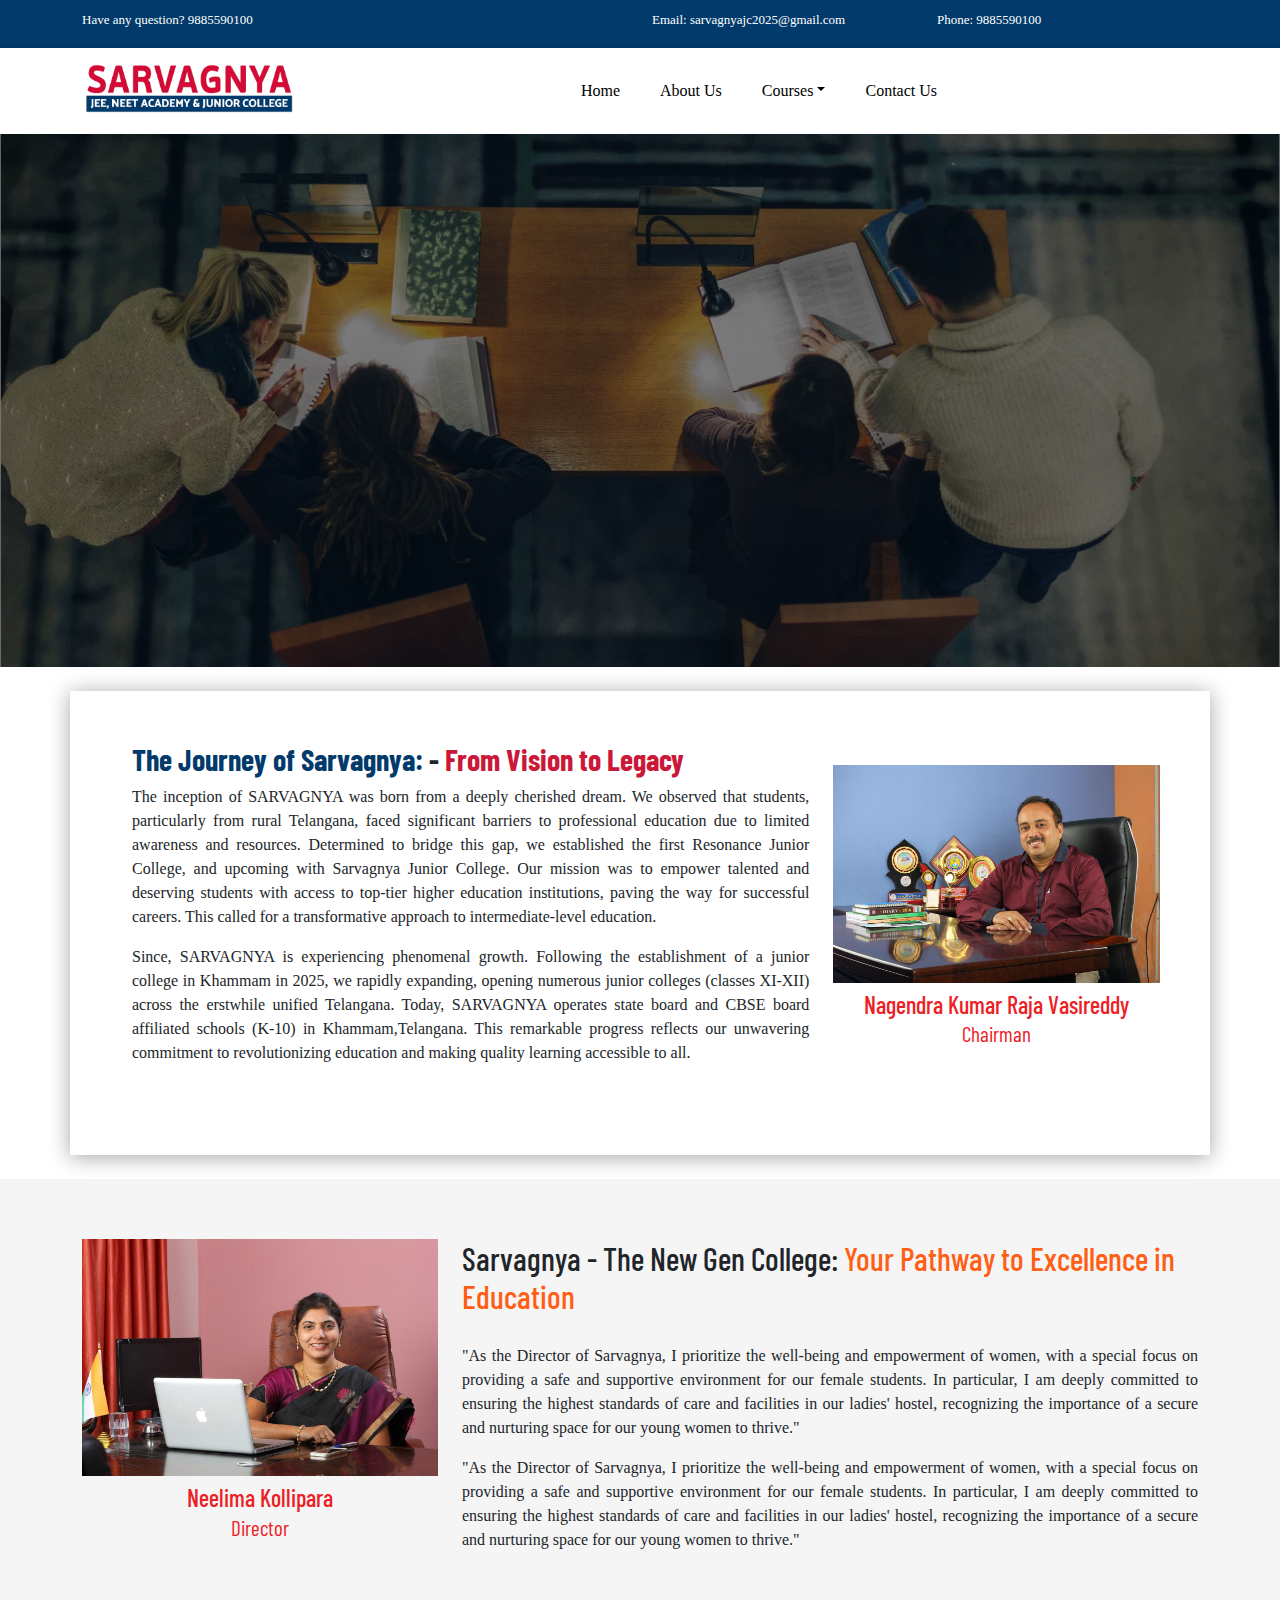
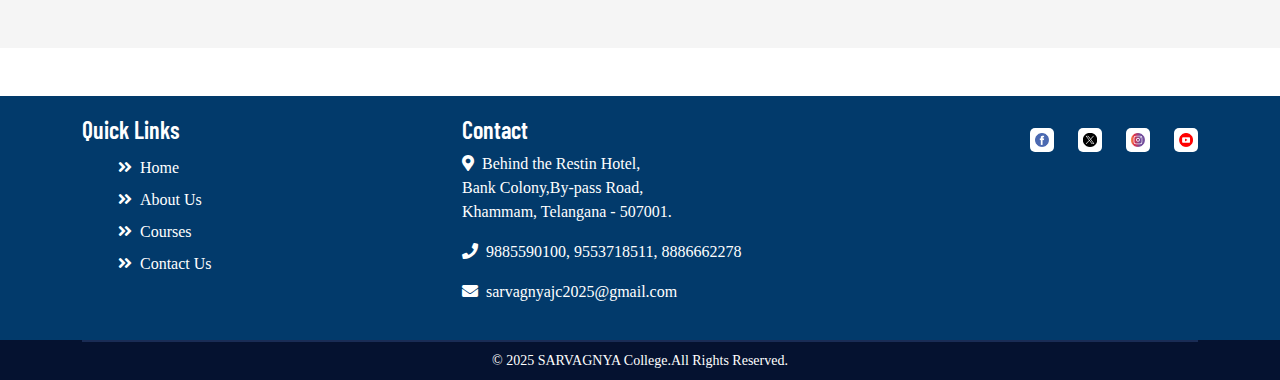
==== about.html @ 309d7c4a "new update" ====
<!DOCTYPE html>
<html lang="en">

<head>
  <title>Sarvagnya College</title>
  <meta charset="utf-8">
  <meta name="viewport" content="width=device-width, initial-scale=1">

 <!-- Include All CSS here-->
 <link rel="stylesheet" type="text/css" href="css/bootstrap.css" />
 <link rel="stylesheet" type="text/css" href="css/fontawesome-all.css" />
 <link rel="stylesheet" type="text/css" href="css/line-awesome.css" />
 <link rel="stylesheet" type="text/css" href="css/icofont.css" />
 <link rel="stylesheet" type="text/css" href="css/owl.carousel.min.css" />
 <link rel="stylesheet" type="text/css" href="css/owl.theme.default.min.css" />
 <link rel="stylesheet" type="text/css" href="css/slick.css" />
 <link rel="stylesheet" type="text/css" href="css/animate.css" />
 <link rel="stylesheet" type="text/css" href="css/magnific-popup.css" />
 <link rel="stylesheet" type="text/css" href="css/preset.css" />
 <link rel="stylesheet" type="text/css" href="css/settings.css" />
 <link rel="stylesheet" type="text/css" href="css/navigation.css" />
 <link rel="stylesheet" type="text/css" href="css/theme.css" />
 <link rel="stylesheet" type="text/css" href="css/responsive.css" />
 <link rel="stylesheet" type="text/css" href="css/presets/color1.css" id="colorChange" />
 <!-- new -->
 <link rel="stylesheet" type="text/css" href="css/styles.css" />
 <link rel="stylesheet" href="https://cdn.jsdelivr.net/npm/bootstrap@5.3.3/dist/css/bootstrap.min.css">
 <link rel="stylesheet" href="https://cdnjs.cloudflare.com/ajax/libs/font-awesome/5.15.4/css/all.min.css">

 <link href="https://cdn.jsdelivr.net/npm/bootstrap@5.3.3/dist/css/bootstrap.min.css" rel="stylesheet">
<link rel="stylesheet" href="https://cdnjs.cloudflare.com/ajax/libs/font-awesome/5.15.4/css/all.min.css">
<script src="https://cdn.jsdelivr.net/npm/bootstrap@5.3.3/dist/js/bootstrap.bundle.min.js"></script>
 <!-- new -->
 <!-- End Include All CSS -->
 <!-- Favicon Icon -->
 <link rel="icon" type="image/png" href="images/favicon.png">
 <!-- Google tag (gtag.js) -->
 <script async src="https://www.googletagmanager.com/gtag/js?id=G-YF8YZ9N89V"></script>
 <script>
     window.dataLayer = window.dataLayer || [];
     function gtag() { dataLayer.push(arguments); }
     gtag('js', new Date());

     gtag('config', 'G-YF8YZ9N89V');
 </script>


  <link rel="icon" type="image/png" href="images/favicon.png">


  <style>
    body {
      font-family: 'Montserrat', sans-serif;
    }

    .top-navbar {
      background-color: #023a6b;
      color: #ffffff;
      padding: 10px 0;
      font-size: small;
    }

    .navbar {
      background-color: white;
      box-shadow: 0 1px 6px 0 rgb(32 33 36 / 28%);
      margin-top: -8px;
    }

    .nav-item a {
      padding: 8px 20px !important;
      font-size: 16px;
      font-weight: 500;
      color: black;
      text-decoration: none;
    }

    .nav-item a:hover {
      color: #ff4800;
    }

    .nav-item a.active {
      color: green !important;

    }

    /* Right-align the navigation items */
    .navbar-nav {
      margin: auto;
      /* Aligns the nav links to the right */
    }

    a {
      text-decoration: none;
    }






    .image-container {
      position: relative;
      width: 100%;

      margin: auto;

      overflow: hidden;
    }

    .background-image {
      width: 100%;
      height: 100%;
      object-fit: cover;
    }

    .overlay {
      position: absolute;
      top: 0;
      left: 0;
      width: 100%;
      height: 100%;
      background: rgba(0, 0, 0, 0.5);
    }

    .content {
      position: absolute;
      top: 50%;
      left: 50%;
      transform: translate(-50%, -50%);
      color: white;
      text-align: center;
      margin-top: 20px;
    }

    .content img {
      width: 340px !important;
    }

    .about {

      margin-top: -200px;
      padding: 50px 38px 50px 50px;
      position: relative;
      z-index: 9;
      background: #fff;
      box-shadow: 0 2px 20px rgba(34, 30, 31, 0.4);
    }

    @media (max-width: 768px) {

      .top-navbar {
        display: none;
      }

      .about {
        margin-top: 0;
        padding: 0;
        box-shadow: none;
      }


      .content h1 {
        font-size: 20px;
      }


    }

    .title-popular-courses {

      color: #2d3e50;
      font-size: 30px;
      line-height: 30px;
      margin-bottom: 40px;
      text-transform: uppercase;
      font-weight: 700;
      text-align: center;
    }


    .popular-courses {
      text-align: center;
      padding: 40px 20px;
      border: 1px solid rgba(255, 255, 255, 0.2);
      -webkit-transition: all 0.3s ease-in-out;
      transition: all 0.3s ease-in-out;
      position: relative;
      background: rgba(0, 0, 0, 0.7);
      width: 200px;
      color: #ffffff;
      border-radius: 14px;

    }

    .popular-courses:hover {
      cursor: pointer;
      border: 1px solid #ffffff;
    }


    .button-default {
      background: #1F3971 none repeat scroll 0 0;
      color: #ffffff;
      display: inline-block;
      font-size: 14px;
      margin: 0;
      text-transform: uppercase;
      transition: all 0.3s ease-in-out;
      padding: 16px 27px;
      font-weight: 600;
      margin-top: 21px;
      border-radius: 50px;
    }




    .social-media-icons a img {
      width: 40px;
      /* height: 25px; */
      margin-top: 0.16em;
      margin-bottom: -0.2rem;
      margin-left: 24px;
      object-fit: cover;
      object-position: 50% 50%;
      background-color: #ffffff;
      border-radius: 5px;
      padding: 5px;

    }


    /* footer */


    .footer {
      /* background-color: #01449a; */
      background-color: #023a6b;
      padding: 20px;

    }

    .footer h4 {
      font-weight: 600;



    }

    .footer ul li {
      list-style-type: none;
      padding: 4px;

    }

    .footer h4,
    .footer p,
    .footer ul li a,
    .fa-angle-double-right {
      color: #ffffff;
    }





    .siteinfo {
      padding: 6px 0 6px !important;
    }

    /* footer */
  </style>
</head>

<body>

  <div class="top-navbar">
    <div class="container">
      <div class="row">
        <div class="col-md-4">
          <p>Have any question? 9885590100</p>

        </div>
        <div class="col-md-2"></div>
        <div class="col-md-3">
          <p>Email: sarvagnyajc2025@gmail.com</p>

        </div>
        <div class="col-md-3">
          <p>Phone: 9885590100</p>

        </div>
      </div>
    </div>


  </div>



  <nav class="navbar navbar-expand-sm">
    <div class="container">
      <a class="navbar-brand" href="#"><img src="images/logo.png" alt="College Logo" width="222px" height="60px"></a>
      <button class="navbar-toggler" type="button" data-bs-toggle="collapse" data-bs-target="#collapsibleNavbar">
        <span class="navbar-toggler-icon"></span>
      </button>
      <div class="collapse navbar-collapse" id="collapsibleNavbar">
        <ul class="navbar-nav">
          <li class="nav-item">
            <a class="nav-link" href="index.html">Home</a>
          </li>
          <li class="nav-item">
            <a class="nav-link" href="about.html">About Us</a>
          </li>
          <!-- <li class="nav-item">
          <a class="nav-link" href="#">Courses</a>
        </li> -->

          <li class="nav-item dropdown">
            <a class="nav-link dropdown-toggle" href="#" role="button" data-bs-toggle="dropdown">Courses</a>
            <ul class="dropdown-menu">
              <li><a class="dropdown-item" href="#">IIT-JEE</a></li>
              <li><a class="dropdown-item" href="#">NEET</a></li>
              <li><a class="dropdown-item" href="#">MPC</a></li>
              <li><a class="dropdown-item" href="#">BIPC</a></li>


            </ul>
          </li>
          <li class="nav-item">
            <a class="nav-link" href="contact-us.html">Contact Us</a>
          </li>
        </ul>









      </div>
    </div>
  </nav>



  <div class="image-container">
    <img src="images/about.jpg" alt="Sample Image" class="background-image img-fluid">
    <div class="overlay"></div>
    <!-- <div class="content">
      <h1>Turning Aspirants into Achievers</h1>
      <img src="images/unacademy.png">
    </div> -->
  </div>







  <div class="container mt-4 mb-4">
    <div class="row about" style="margin-top:20px">
      <div class="col-md-8 mb-4">
        <h2 style="font-size:30px;font-weight:700"><span style="color:#023a6b">The Journey of Sarvagnya: </span> - <span
            style="color:#cc1838"> From Vision to Legacy</span></h2>
        <p style="text-align: justify;">

          The inception of SARVAGNYA was born from a deeply cherished dream. We observed that students, particularly from rural Telangana, faced significant barriers to professional education due to limited awareness and resources. Determined to bridge this gap, we established the first Resonance Junior College, and upcoming with Sarvagnya Junior College.  Our mission was to empower talented and deserving students with access to top-tier higher education institutions, paving the way for successful careers. This called for a transformative approach to intermediate-level education.



        </p>
        <p style="text-align: justify;">
          Since, SARVAGNYA is experiencing phenomenal growth. Following the establishment of a  junior college in Khammam in 2025, we rapidly expanding, opening numerous junior colleges (classes XI-XII) across the erstwhile unified Telangana. Today, SARVAGNYA operates  state board and CBSE board affiliated schools (K-10) in Khammam,Telangana. This remarkable progress reflects our unwavering commitment to revolutionizing education and making quality learning accessible to all.

        </p>
        
        <!-- <a class="button-default" href="#">Read More</a> -->
      </div>

      <div class="col-md-4 mb-4">
        <img src="images/chairman.jpg" alt="About" width="100%" class="mt-4">
        <div class="text-center mt-2" style="color: #ed2025;">
          <h4>Nagendra Kumar Raja Vasireddy<br> <small>Chairman</small></h4>
        </div>
      </div>
    </div>
  </div>

  <div style="background-color: #f5f5f5;position: relative;
    padding-top:60px;
    padding-bottom: 80px;">


    <div class="container">
      <div class="row">
        

        <div class="col-md-4">
        <img src="images/director.jpg" alt="About" width="100%" >
        <div class="text-center mt-2" style="color: #ed2025;">
          <h4>Neelima Kollipara<br><small>Director</small></h4>
      </div>
          
        </div>
        <div class="col-md-8">

          <h4 style="font-size:32px">Sarvagnya - The New Gen College: <span style="color:#ff5e14;">Your Pathway to
            Excellence in
            Education</span></h4>
          <p style="text-align: justify;margin-top:28px">
            "As the Director of Sarvagnya, I prioritize the well-being and empowerment of women, with a special focus on providing a safe and supportive environment for our female students. In particular, I am deeply committed to ensuring the highest standards of care and facilities in our ladies' hostel, recognizing the importance of a secure and nurturing space for our young women to thrive."
          </p>

          <p style="text-align: justify;">
            "As the Director of Sarvagnya, I prioritize the well-being and empowerment of women, with a special focus on providing a safe and supportive environment for our female students. In particular, I am deeply committed to ensuring the highest standards of care and facilities in our ladies' hostel, recognizing the importance of a secure and nurturing space for our young women to thrive."
          </p>
        </div>

      </div>
    </div>

  </div>


  


  <!-- <div class="text-center mt-4 mb-4">
    <a href="#" class="button-default button-large">Browse All Courses <i class="fas fa-angle-right"></i></a>
  </div> -->








  <div class="footer mt-5">
    <div class="container">
      <div class="row">
        <div class="col-md-4">
          <h4>Quick Links</h4>
          <ul>
            <li><i class="fas fa-angle-double-right mr-2"></i><a href="index.html">Home</a></li>
            <li><i class="fas fa-angle-double-right mr-2"></i><a href="about-us.html">About Us</a></li>
            <li><i class="fas fa-angle-double-right mr-2"></i><a href="programs.html">Courses</a></li>
            <li><i class="fas fa-angle-double-right mr-2"></i><a href="contact-us.html">Contact Us</a></li>

          </ul>
        </div>
        <div class="col-md-4">
          <h4>Contact</h4>
          <p>
            <i class="fas fa-map-marker-alt mr-2"></i>Behind the Restin Hotel,<br>
            Bank Colony,By-pass Road, <br>
            Khammam, Telangana - 507001.<br>
          </p>
          <p>
            <i class="fas fa-phone mr-2"></i>9885590100, 9553718511, 8886662278
          </p>
          <p><i class="fas fa-envelope mr-2"></i>sarvagnyajc2025@gmail.com</p>

        </div>
        <div class="col-md-4 ">
          <div class="top_social text-right social-media-icons">
            <a href="https://www.facebook.com/sarvagnya.sarvagnya.35" target="_blank"><img src="images/facebook.png"
                alt="facebook"></a>
            <a href="#"><img src="images/twitter.png" alt="twitter"></a>
            <a href="https://www.instagram.com/sarvagnyaschool/" target="_blank"><img src="images/instagram.png"
                alt="instagram"></a>
            <a href="https://www.youtube.com/@SarvagnyaSchool" target="_blank"><img src="images/youtube.png"
                alt="youtube"></a>
          </div>
        </div>
      </div>
    </div>
  </div>
  <section class="copyright_section">
    <div class="container">
      <div class="row">
        <div class="col-xl-12">
          <div class="siteinfo text-center">
            © 2025 SARVAGNYA College.All Rights Reserved.
          </div>
        </div>
      </div>
    </div>
  </section>



</body>

</html>
---- css/line-awesome.css ----
/*!
 *  Line Awesome 1.1.0 by @icons_8 - https://icons8.com/line-awesome
 *  License - https://icons8.com/good-boy-license/ (Font: SIL OFL 1.1, CSS: MIT License)
 *
 * Made with love by Icons8 [ https://icons8.com/ ] using FontCustom [ https://github.com/FontCustom/fontcustom ]
 *
 * Contacts:
 *    [ https://icons8.com/contact ]
 *
 * Follow Icon8 on
 *    Twitter [ https://twitter.com/icons_8 ]
 *    Facebook [ https://www.facebook.com/Icons8 ]
 *    Google+ [ https://plus.google.com/+Icons8 ]
 *    GitHub [ https://github.com/icons8 ]
 */

@font-face {
  font-family: "LineAwesome";
  src: url("../fonts/line-awesome.eot?v=1.1.");
  src: url("../fonts/line-awesome.eot??v=1.1.#iefix") format("embedded-opentype"),
       url("../fonts/line-awesome.woff2?v=1.1.") format("woff2"),
       url("../fonts/line-awesome.woff?v=1.1.") format("woff"),
       url("../fonts/line-awesome.ttf?v=1.1.") format("truetype"),
       url("../fonts/line-awesome.svg?v=1.1.#fa") format("svg");
  font-weight: normal;
  font-style: normal;
}

@media screen and (-webkit-min-device-pixel-ratio:0) {
  @font-face {
    font-family: "LineAwesome";
    src: url("../fonts/line-awesome.svg?v=1.1.#fa") format("svg");
  }
}

/* Thanks to http://fontawesome.io @fontawesome and @davegandy */
.la {
    display: inline-block;
    font: normal normal normal 16px/1 "LineAwesome";
    font-size: inherit;
    text-decoration: inherit;
    text-rendering: optimizeLegibility;
    text-transform: none;
    -moz-osx-font-smoothing: grayscale;
    -webkit-font-smoothing: antialiased;
    font-smoothing: antialiased;
}
/* makes the font 33% larger relative to the icon container */
.la-lg {
    font-size: 1.33333333em;
    line-height: 0.75em;
    vertical-align: -15%;
}
.la-2x {
    font-size: 2em;
}
.la-3x {
    font-size: 3em;
}
.la-4x {
    font-size: 4em;
}
.la-5x {
    font-size: 5em;
}
.la-fw {
    width: 1.28571429em;
    text-align: center;
}
.la-ul {
    padding-left: 0;
    margin-left: 2.14285714em;
    list-style-type: none;
}
.la-ul > li {
    position: relative;
}
.la-li {
    position: absolute;
    left: -2.14285714em;
    width: 2.14285714em;
    top: 0.14285714em;
    text-align: center;
}
.la-li.la-lg {
    left: -1.85714286em;
}
.la-border {
    padding: .2em .25em .15em;
    border: solid 0.08em #eeeeee;
    border-radius: .1em;
}
.pull-right {
    float: right;
}
.pull-left {
    float: left;
}
.li.pull-left {
    margin-right: .3em;
}
.li.pull-right {
    margin-left: .3em;
}
.la-spin {
    -webkit-animation: fa-spin 2s infinite linear;
    animation: fa-spin 2s infinite linear;
}
@-webkit-keyframes fa-spin {
    0% {
        -webkit-transform: rotate(0deg);
        transform: rotate(0deg);
    }
    100% {
        -webkit-transform: rotate(359deg);
        transform: rotate(359deg);
    }
}
@keyframes fa-spin {
    0% {
        -webkit-transform: rotate(0deg);
        transform: rotate(0deg);
    }
    100% {
        -webkit-transform: rotate(359deg);
        transform: rotate(359deg);
    }
}
.la-rotate-90 {
    filter: progid:DXImageTransform.Microsoft.BasicImage(rotation=1);
    -webkit-transform: rotate(90deg);
    -ms-transform: rotate(90deg);
    transform: rotate(90deg);
}
.la-rotate-180 {
    filter: progid:DXImageTransform.Microsoft.BasicImage(rotation=2);
    -webkit-transform: rotate(180deg);
    -ms-transform: rotate(180deg);
    transform: rotate(180deg);
}
.la-rotate-270 {
    filter: progid:DXImageTransform.Microsoft.BasicImage(rotation=3);
    -webkit-transform: rotate(270deg);
    -ms-transform: rotate(270deg);
    transform: rotate(270deg);
}
.la-flip-horizontal {
    filter: progid:DXImageTransform.Microsoft.BasicImage(rotation=0, mirror=1);
    -webkit-transform: scale(-1, 1);
    -ms-transform: scale(-1, 1);
    transform: scale(-1, 1);
}
.la-flip-vertical {
    filter: progid:DXImageTransform.Microsoft.BasicImage(rotation=2, mirror=1);
    -webkit-transform: scale(1, -1);
    -ms-transform: scale(1, -1);
    transform: scale(1, -1);
}
:root .la-rotate-90,
:root .la-rotate-180,
:root .la-rotate-270,
:root .la-flip-horizontal,
:root .la-flip-vertical {
    filter: none;
}
.la-stack {
    position: relative;
    display: inline-block;
    width: 2em;
    height: 2em;
    line-height: 2em;
    vertical-align: middle;
}
.la-stack-1x,
.la-stack-2x {
    position: absolute;
    left: 0;
    width: 100%;
    text-align: center;
}
.la-stack-1x {
    line-height: inherit;
}
.la-stack-2x {
    font-size: 2em;
}
.la-inverse {
    color: #ffffff;
}
/* Thanks to http://fontawesome.io @fontawesome and @davegandy */

.la-500px:before { content: "\f100"; }
.la-adjust:before { content: "\f101"; }
.la-adn:before { content: "\f102"; }
.la-align-center:before { content: "\f103"; }
.la-align-justify:before { content: "\f104"; }
.la-align-left:before { content: "\f105"; }
.la-align-right:before { content: "\f106"; }
.la-amazon:before { content: "\f107"; }
.la-ambulance:before { content: "\f108"; }
.la-anchor:before { content: "\f109"; }
.la-android:before { content: "\f10a"; }
.la-angellist:before { content: "\f10b"; }
.la-angle-double-down:before { content: "\f10c"; }
.la-angle-double-left:before { content: "\f10d"; }
.la-angle-double-right:before { content: "\f10e"; }
.la-angle-double-up:before { content: "\f10f"; }
.la-angle-down:before { content: "\f110"; }
.la-angle-left:before { content: "\f111"; }
.la-angle-right:before { content: "\f112"; }
.la-angle-up:before { content: "\f113"; }
.la-apple:before { content: "\f114"; }
.la-archive:before { content: "\f115"; }
.la-area-chart:before { content: "\f116"; }
.la-arrow-circle-down:before { content: "\f117"; }
.la-arrow-circle-left:before { content: "\f118"; }
.la-arrow-circle-o-down:before { content: "\f119"; }
.la-arrow-circle-o-left:before { content: "\f11a"; }
.la-arrow-circle-o-right:before { content: "\f11b"; }
.la-arrow-circle-o-up:before { content: "\f11c"; }
.la-arrow-circle-right:before { content: "\f11d"; }
.la-arrow-circle-up:before { content: "\f11e"; }
.la-arrow-down:before { content: "\f11f"; }
.la-arrow-left:before { content: "\f120"; }
.la-arrow-right:before { content: "\f121"; }
.la-arrow-up:before { content: "\f122"; }
.la-arrows:before { content: "\f123"; }
.la-arrows-alt:before { content: "\f124"; }
.la-arrows-h:before { content: "\f125"; }
.la-arrows-v:before { content: "\f126"; }
.la-asterisk:before { content: "\f127"; }
.la-at:before { content: "\f128"; }
.la-automobile:before { content: "\f129"; }
.la-backward:before { content: "\f12a"; }
.la-balance-scale:before { content: "\f12b"; }
.la-ban:before { content: "\f12c"; }
.la-bank:before { content: "\f12d"; }
.la-bar-chart:before { content: "\f12e"; }
.la-bar-chart-o:before { content: "\f12f"; }
.la-barcode:before { content: "\f130"; }
.la-bars:before { content: "\f131"; }
.la-battery-0:before { content: "\f132"; }
.la-battery-1:before { content: "\f133"; }
.la-battery-2:before { content: "\f134"; }
.la-battery-3:before { content: "\f135"; }
.la-battery-4:before { content: "\f136"; }
.la-battery-empty:before { content: "\f137"; }
.la-battery-full:before { content: "\f138"; }
.la-battery-half:before { content: "\f139"; }
.la-battery-quarter:before { content: "\f13a"; }
.la-battery-three-quarters:before { content: "\f13b"; }
.la-bed:before { content: "\f13c"; }
.la-beer:before { content: "\f13d"; }
.la-behance:before { content: "\f13e"; }
.la-behance-square:before { content: "\f13f"; }
.la-bell:before { content: "\f140"; }
.la-bell-o:before { content: "\f141"; }
.la-bell-slash:before { content: "\f142"; }
.la-bell-slash-o:before { content: "\f143"; }
.la-bicycle:before { content: "\f144"; }
.la-binoculars:before { content: "\f145"; }
.la-birthday-cake:before { content: "\f146"; }
.la-bitbucket:before { content: "\f147"; }
.la-bitbucket-square:before { content: "\f148"; }
.la-bitcoin:before { content: "\f149"; }
.la-black-tie:before { content: "\f14a"; }
.la-bold:before { content: "\f14b"; }
.la-bolt:before { content: "\f14c"; }
.la-bomb:before { content: "\f14d"; }
.la-book:before { content: "\f14e"; }
.la-bookmark:before { content: "\f14f"; }
.la-bookmark-o:before { content: "\f150"; }
.la-briefcase:before { content: "\f151"; }
.la-btc:before { content: "\f152"; }
.la-bug:before { content: "\f153"; }
.la-building:before { content: "\f154"; }
.la-building-o:before { content: "\f155"; }
.la-bullhorn:before { content: "\f156"; }
.la-bullseye:before { content: "\f157"; }
.la-bus:before { content: "\f158"; }
.la-buysellads:before { content: "\f159"; }
.la-cab:before { content: "\f15a"; }
.la-calculator:before { content: "\f15b"; }
.la-calendar:before { content: "\f15c"; }
.la-calendar-check-o:before { content: "\f15d"; }
.la-calendar-minus-o:before { content: "\f15e"; }
.la-calendar-o:before { content: "\f15f"; }
.la-calendar-plus-o:before { content: "\f160"; }
.la-calendar-times-o:before { content: "\f161"; }
.la-camera:before { content: "\f162"; }
.la-camera-retro:before { content: "\f163"; }
.la-car:before { content: "\f164"; }
.la-caret-down:before { content: "\f165"; }
.la-caret-left:before { content: "\f166"; }
.la-caret-right:before { content: "\f167"; }
.la-caret-square-o-down:before, .la-toggle-down:before { content: "\f168"; }
.la-caret-square-o-left:before, .la-toggle-left:before { content: "\f169"; }
.la-caret-square-o-right:before, .la-toggle-right:before { content: "\f16a"; }
.la-caret-square-o-up:before, .la-toggle-up:before { content: "\f16b"; }
.la-caret-up:before { content: "\f16c"; }
.la-cart-arrow-down:before { content: "\f16d"; }
.la-cart-plus:before { content: "\f16e"; }
.la-cc:before { content: "\f16f"; }
.la-cc-amex:before { content: "\f170"; }
.la-cc-diners-club:before { content: "\f171"; }
.la-cc-discover:before { content: "\f172"; }
.la-cc-jcb:before { content: "\f173"; }
.la-cc-mastercard:before { content: "\f174"; }
.la-cc-paypal:before { content: "\f175"; }
.la-cc-stripe:before { content: "\f176"; }
.la-cc-visa:before { content: "\f177"; }
.la-certificate:before { content: "\f178"; }
.la-chain:before { content: "\f179"; }
.la-chain-broken:before { content: "\f17a"; }
.la-check:before { content: "\f17b"; }
.la-check-circle:before { content: "\f17c"; }
.la-check-circle-o:before { content: "\f17d"; }
.la-check-square:before { content: "\f17e"; }
.la-check-square-o:before { content: "\f17f"; }
.la-chevron-circle-down:before { content: "\f180"; }
.la-chevron-circle-left:before { content: "\f181"; }
.la-chevron-circle-right:before { content: "\f182"; }
.la-chevron-circle-up:before { content: "\f183"; }
.la-chevron-down:before { content: "\f184"; }
.la-chevron-left:before { content: "\f185"; }
.la-chevron-right:before { content: "\f186"; }
.la-chevron-up:before { content: "\f187"; }
.la-child:before { content: "\f188"; }
.la-chrome:before { content: "\f189"; }
.la-circle:before { content: "\f18a"; }
.la-circle-o:before { content: "\f18b"; }
.la-circle-o-notch:before { content: "\f18c"; }
.la-circle-thin:before { content: "\f18d"; }
.la-clipboard:before { content: "\f18e"; }
.la-clock-o:before { content: "\f18f"; }
.la-clone:before { content: "\f190"; }
.la-close:before { content: "\f191"; }
.la-cloud:before { content: "\f192"; }
.la-cloud-download:before { content: "\f193"; }
.la-cloud-upload:before { content: "\f194"; }
.la-cny:before { content: "\f195"; }
.la-code:before { content: "\f196"; }
.la-code-fork:before { content: "\f197"; }
.la-codepen:before { content: "\f198"; }
.la-coffee:before { content: "\f199"; }
.la-cog:before { content: "\f19a"; }
.la-cogs:before { content: "\f19b"; }
.la-columns:before { content: "\f19c"; }
.la-comment:before { content: "\f19d"; }
.la-comment-o:before { content: "\f19e"; }
.la-commenting:before { content: "\f19f"; }
.la-commenting-o:before { content: "\f1a0"; }
.la-comments:before { content: "\f1a1"; }
.la-comments-o:before { content: "\f1a2"; }
.la-compass:before { content: "\f1a3"; }
.la-compress:before { content: "\f1a4"; }
.la-connectdevelop:before { content: "\f1a5"; }
.la-contao:before { content: "\f1a6"; }
.la-copy:before { content: "\f1a7"; }
.la-copyright:before { content: "\f1a8"; }
.la-creative-commons:before { content: "\f1a9"; }
.la-credit-card:before { content: "\f1aa"; }
.la-crop:before { content: "\f1ab"; }
.la-crosshairs:before { content: "\f1ac"; }
.la-css3:before { content: "\f1ad"; }
.la-cube:before { content: "\f1ae"; }
.la-cubes:before { content: "\f1af"; }
.la-cut:before { content: "\f1b0"; }
.la-cutlery:before { content: "\f1b1"; }
.la-dashboard:before { content: "\f1b2"; }
.la-dashcube:before { content: "\f1b3"; }
.la-database:before { content: "\f1b4"; }
.la-dedent:before { content: "\f1b5"; }
.la-delicious:before { content: "\f1b6"; }
.la-desktop:before { content: "\f1b7"; }
.la-deviantart:before { content: "\f1b8"; }
.la-diamond:before { content: "\f1b9"; }
.la-digg:before { content: "\f1ba"; }
.la-dollar:before { content: "\f1bb"; }
.la-dot-circle-o:before { content: "\f1bc"; }
.la-download:before { content: "\f1bd"; }
.la-dribbble:before { content: "\f1be"; }
.la-dropbox:before { content: "\f1bf"; }
.la-drupal:before { content: "\f1c0"; }
.la-edit:before { content: "\f1c1"; }
.la-eject:before { content: "\f1c2"; }
.la-ellipsis-h:before { content: "\f1c3"; }
.la-ellipsis-v:before { content: "\f1c4"; }
.la-empire:before, .la-ge:before { content: "\f1c5"; }
.la-envelope:before { content: "\f1c6"; }
.la-envelope-o:before { content: "\f1c7"; }
.la-envelope-square:before { content: "\f1c8"; }
.la-eraser:before { content: "\f1c9"; }
.la-eur:before { content: "\f1ca"; }
.la-euro:before { content: "\f1cb"; }
.la-exchange:before { content: "\f1cc"; }
.la-exclamation:before { content: "\f1cd"; }
.la-exclamation-circle:before { content: "\f1ce"; }
.la-exclamation-triangle:before { content: "\f1cf"; }
.la-expand:before { content: "\f1d0"; }
.la-expeditedssl:before { content: "\f1d1"; }
.la-external-link:before { content: "\f1d2"; }
.la-external-link-square:before { content: "\f1d3"; }
.la-eye:before { content: "\f1d4"; }
.la-eye-slash:before { content: "\f1d5"; }
.la-eyedropper:before { content: "\f1d6"; }
.la-facebook:before, .la-facebook-f:before { content: "\f1d7"; }
.la-facebook-official:before { content: "\f1d8"; }
.la-facebook-square:before { content: "\f1d9"; }
.la-fast-backward:before { content: "\f1da"; }
.la-fast-forward:before { content: "\f1db"; }
.la-fax:before { content: "\f1dc"; }
.la-female:before { content: "\f1dd"; }
.la-fighter-jet:before { content: "\f1de"; }
.la-file:before { content: "\f1df"; }
.la-file-archive-o:before { content: "\f1e0"; }
.la-file-audio-o:before { content: "\f1e1"; }
.la-file-code-o:before { content: "\f1e2"; }
.la-file-excel-o:before { content: "\f1e3"; }
.la-file-image-o:before { content: "\f1e4"; }
.la-file-movie-o:before { content: "\f1e5"; }
.la-file-o:before { content: "\f1e6"; }
.la-file-pdf-o:before { content: "\f1e7"; }
.la-file-photo-o:before { content: "\f1e8"; }
.la-file-picture-o:before { content: "\f1e9"; }
.la-file-powerpoint-o:before { content: "\f1ea"; }
.la-file-sound-o:before { content: "\f1eb"; }
.la-file-text:before { content: "\f1ec"; }
.la-file-text-o:before { content: "\f1ed"; }
.la-file-video-o:before { content: "\f1ee"; }
.la-file-word-o:before { content: "\f1ef"; }
.la-file-zip-o:before { content: "\f1f0"; }
.la-files-o:before { content: "\f1f1"; }
.la-film:before { content: "\f1f2"; }
.la-filter:before { content: "\f1f3"; }
.la-fire:before { content: "\f1f4"; }
.la-fire-extinguisher:before { content: "\f1f5"; }
.la-firefox:before { content: "\f1f6"; }
.la-flag:before { content: "\f1f7"; }
.la-flag-checkered:before { content: "\f1f8"; }
.la-flag-o:before { content: "\f1f9"; }
.la-flash:before { content: "\f1fa"; }
.la-flask:before { content: "\f1fb"; }
.la-flickr:before { content: "\f1fc"; }
.la-floppy-o:before { content: "\f1fd"; }
.la-folder:before { content: "\f1fe"; }
.la-folder-o:before { content: "\f1ff"; }
.la-folder-open:before { content: "\f200"; }
.la-folder-open-o:before { content: "\f201"; }
.la-font:before { content: "\f202"; }
.la-fonticons:before { content: "\f203"; }
.la-forumbee:before { content: "\f204"; }
.la-forward:before { content: "\f205"; }
.la-foursquare:before { content: "\f206"; }
.la-frown-o:before { content: "\f207"; }
.la-futbol-o:before, .la-soccer-ball-o:before { content: "\f208"; }
.la-gamepad:before { content: "\f209"; }
.la-gavel:before { content: "\f20a"; }
.la-gbp:before { content: "\f20b"; }
.la-gear:before { content: "\f20c"; }
.la-gears:before { content: "\f20d"; }
.la-genderless:before { content: "\f20e"; }
.la-get-pocket:before { content: "\f20f"; }
.la-gg:before { content: "\f210"; }
.la-gg-circle:before { content: "\f211"; }
.la-gift:before { content: "\f212"; }
.la-git:before { content: "\f213"; }
.la-git-square:before { content: "\f214"; }
.la-github:before { content: "\f215"; }
.la-github-alt:before { content: "\f216"; }
.la-github-square:before { content: "\f217"; }
.la-glass:before { content: "\f218"; }
.la-globe:before { content: "\f219"; }
.la-google:before { content: "\f21a"; }
.la-google-plus:before { content: "\f21b"; }
.la-google-plus-square:before { content: "\f21c"; }
.la-google-wallet:before { content: "\f21d"; }
.la-graduation-cap:before { content: "\f21e"; }
.la-gratipay:before, .la-gittip:before { content: "\f21f"; }
.la-group:before { content: "\f220"; }
.la-h-square:before { content: "\f221"; }
.la-hacker-news:before { content: "\f222"; }
.la-hand-grab-o:before { content: "\f223"; }
.la-hand-lizard-o:before { content: "\f224"; }
.la-hand-o-down:before { content: "\f225"; }
.la-hand-o-left:before { content: "\f226"; }
.la-hand-o-right:before { content: "\f227"; }
.la-hand-o-up:before { content: "\f228"; }
.la-hand-paper-o:before { content: "\f229"; }
.la-hand-peace-o:before { content: "\f22a"; }
.la-hand-pointer-o:before { content: "\f22b"; }
.la-hand-rock-o:before { content: "\f22c"; }
.la-hand-scissors-o:before { content: "\f22d"; }
.la-hand-spock-o:before { content: "\f22e"; }
.la-hand-stop-o:before { content: "\f22f"; }
.la-hdd-o:before { content: "\f230"; }
.la-header:before { content: "\f231"; }
.la-headphones:before { content: "\f232"; }
.la-heart:before { content: "\f233"; }
.la-heart-o:before { content: "\f234"; }
.la-heartbeat:before { content: "\f235"; }
.la-history:before { content: "\f236"; }
.la-home:before { content: "\f237"; }
.la-hospital-o:before { content: "\f238"; }
.la-hotel:before { content: "\f239"; }
.la-hourglass:before { content: "\f23a"; }
.la-hourglass-1:before { content: "\f23b"; }
.la-hourglass-2:before { content: "\f23c"; }
.la-hourglass-3:before { content: "\f23d"; }
.la-hourglass-end:before { content: "\f23e"; }
.la-hourglass-half:before { content: "\f23f"; }
.la-hourglass-o:before { content: "\f240"; }
.la-hourglass-start:before { content: "\f241"; }
.la-houzz:before { content: "\f242"; }
.la-html5:before { content: "\f243"; }
.la-i-cursor:before { content: "\f244"; }
.la-ils:before { content: "\f245"; }
.la-image:before { content: "\f246"; }
.la-inbox:before { content: "\f247"; }
.la-indent:before { content: "\f248"; }
.la-industry:before { content: "\f249"; }
.la-info:before { content: "\f24a"; }
.la-info-circle:before { content: "\f24b"; }
.la-inr:before { content: "\f24c"; }
.la-instagram:before { content: "\f24d"; }
.la-institution:before { content: "\f24e"; }
.la-internet-explorer:before { content: "\f24f"; }
.la-ioxhost:before { content: "\f250"; }
.la-italic:before { content: "\f251"; }
.la-joomla:before { content: "\f252"; }
.la-jpy:before { content: "\f253"; }
.la-jsfiddle:before { content: "\f254"; }
.la-key:before { content: "\f255"; }
.la-keyboard-o:before { content: "\f256"; }
.la-krw:before { content: "\f257"; }
.la-language:before { content: "\f258"; }
.la-laptop:before { content: "\f259"; }
.la-lastfm:before { content: "\f25a"; }
.la-lastfm-square:before { content: "\f25b"; }
.la-leaf:before { content: "\f25c"; }
.la-leanpub:before { content: "\f25d"; }
.la-legal:before { content: "\f25e"; }
.la-lemon-o:before { content: "\f25f"; }
.la-level-down:before { content: "\f260"; }
.la-level-up:before { content: "\f261"; }
.la-life-bouy:before { content: "\f262"; }
.la-life-buoy:before { content: "\f263"; }
.la-life-ring:before, .la-support:before { content: "\f264"; }
.la-life-saver:before { content: "\f265"; }
.la-lightbulb-o:before { content: "\f266"; }
.la-line-chart:before { content: "\f267"; }
.la-link:before { content: "\f268"; }
.la-linkedin:before { content: "\f269"; }
.la-linkedin-square:before { content: "\f26a"; }
.la-linux:before { content: "\f26b"; }
.la-list:before { content: "\f26c"; }
.la-list-alt:before { content: "\f26d"; }
.la-list-ol:before { content: "\f26e"; }
.la-list-ul:before { content: "\f26f"; }
.la-location-arrow:before { content: "\f270"; }
.la-lock:before { content: "\f271"; }
.la-long-arrow-down:before { content: "\f272"; }
.la-long-arrow-left:before { content: "\f273"; }
.la-long-arrow-right:before { content: "\f274"; }
.la-long-arrow-up:before { content: "\f275"; }
.la-magic:before { content: "\f276"; }
.la-magnet:before { content: "\f277"; }
.la-mail-forward:before { content: "\f278"; }
.la-mail-reply:before { content: "\f279"; }
.la-mail-reply-all:before { content: "\f27a"; }
.la-male:before { content: "\f27b"; }
.la-map:before { content: "\f27c"; }
.la-map-marker:before { content: "\f27d"; }
.la-map-o:before { content: "\f27e"; }
.la-map-pin:before { content: "\f27f"; }
.la-map-signs:before { content: "\f280"; }
.la-mars:before { content: "\f281"; }
.la-mars-double:before { content: "\f282"; }
.la-mars-stroke:before { content: "\f283"; }
.la-mars-stroke-h:before { content: "\f284"; }
.la-mars-stroke-v:before { content: "\f285"; }
.la-maxcdn:before { content: "\f286"; }
.la-meanpath:before { content: "\f287"; }
.la-medium:before { content: "\f288"; }
.la-medkit:before { content: "\f289"; }
.la-meh-o:before { content: "\f28a"; }
.la-mercury:before { content: "\f28b"; }
.la-microphone:before { content: "\f28c"; }
.la-microphone-slash:before { content: "\f28d"; }
.la-minus:before { content: "\f28e"; }
.la-minus-circle:before { content: "\f28f"; }
.la-minus-square:before { content: "\f290"; }
.la-minus-square-o:before { content: "\f291"; }
.la-mobile:before { content: "\f292"; }
.la-mobile-phone:before { content: "\f293"; }
.la-money:before { content: "\f294"; }
.la-moon-o:before { content: "\f295"; }
.la-mortar-board:before { content: "\f296"; }
.la-motorcycle:before { content: "\f297"; }
.la-mouse-pointer:before { content: "\f298"; }
.la-music:before { content: "\f299"; }
.la-navicon:before { content: "\f29a"; }
.la-neuter:before { content: "\f29b"; }
.la-newspaper-o:before { content: "\f29c"; }
.la-object-group:before { content: "\f29d"; }
.la-object-ungroup:before { content: "\f29e"; }
.la-odnoklassniki:before { content: "\f29f"; }
.la-odnoklassniki-square:before { content: "\f2a0"; }
.la-opencart:before { content: "\f2a1"; }
.la-openid:before { content: "\f2a2"; }
.la-opera:before { content: "\f2a3"; }
.la-optin-monster:before { content: "\f2a4"; }
.la-outdent:before { content: "\f2a5"; }
.la-pagelines:before { content: "\f2a6"; }
.la-paint-brush:before { content: "\f2a7"; }
.la-paper-plane:before, .la-send:before { content: "\f2a8"; }
.la-paper-plane-o:before, .la-send-o:before { content: "\f2a9"; }
.la-paperclip:before { content: "\f2aa"; }
.la-paragraph:before { content: "\f2ab"; }
.la-paste:before { content: "\f2ac"; }
.la-pause:before { content: "\f2ad"; }
.la-paw:before { content: "\f2ae"; }
.la-paypal:before { content: "\f2af"; }
.la-pencil:before { content: "\f2b0"; }
.la-pencil-square:before { content: "\f2b1"; }
.la-pencil-square-o:before { content: "\f2b2"; }
.la-phone:before { content: "\f2b3"; }
.la-phone-square:before { content: "\f2b4"; }
.la-photo:before { content: "\f2b5"; }
.la-picture-o:before { content: "\f2b6"; }
.la-pie-chart:before { content: "\f2b7"; }
.la-pied-piper:before { content: "\f2b8"; }
.la-pied-piper-alt:before { content: "\f2b9"; }
.la-pinterest:before { content: "\f2ba"; }
.la-pinterest-p:before { content: "\f2bb"; }
.la-pinterest-square:before { content: "\f2bc"; }
.la-plane:before { content: "\f2bd"; }
.la-play:before { content: "\f2be"; }
.la-play-circle:before { content: "\f2bf"; }
.la-play-circle-o:before { content: "\f2c0"; }
.la-plug:before { content: "\f2c1"; }
.la-plus:before { content: "\f2c2"; }
.la-plus-circle:before { content: "\f2c3"; }
.la-plus-square:before { content: "\f2c4"; }
.la-plus-square-o:before { content: "\f2c5"; }
.la-power-off:before { content: "\f2c6"; }
.la-print:before { content: "\f2c7"; }
.la-puzzle-piece:before { content: "\f2c8"; }
.la-qq:before { content: "\f2c9"; }
.la-qrcode:before { content: "\f2ca"; }
.la-question:before { content: "\f2cb"; }
.la-question-circle:before { content: "\f2cc"; }
.la-quote-left:before { content: "\f2cd"; }
.la-quote-right:before { content: "\f2ce"; }
.la-ra:before { content: "\f2cf"; }
.la-random:before { content: "\f2d0"; }
.la-rebel:before { content: "\f2d1"; }
.la-recycle:before { content: "\f2d2"; }
.la-reddit:before { content: "\f2d3"; }
.la-reddit-square:before { content: "\f2d4"; }
.la-refresh:before { content: "\f2d5"; }
.la-registered:before { content: "\f2d6"; }
.la-renren:before { content: "\f2d7"; }
.la-reorder:before { content: "\f2d8"; }
.la-repeat:before { content: "\f2d9"; }
.la-reply:before { content: "\f2da"; }
.la-reply-all:before { content: "\f2db"; }
.la-retweet:before { content: "\f2dc"; }
.la-rmb:before { content: "\f2dd"; }
.la-road:before { content: "\f2de"; }
.la-rocket:before { content: "\f2df"; }
.la-rotate-left:before { content: "\f2e0"; }
.la-rotate-right:before { content: "\f2e1"; }
.la-rouble:before { content: "\f2e2"; }
.la-rss:before, .la-feed:before { content: "\f2e3"; }
.la-rss-square:before { content: "\f2e4"; }
.la-rub:before { content: "\f2e5"; }
.la-ruble:before { content: "\f2e6"; }
.la-rupee:before { content: "\f2e7"; }
.la-safari:before { content: "\f2e8"; }
.la-save:before { content: "\f2e9"; }
.la-scissors:before { content: "\f2ea"; }
.la-search:before { content: "\f2eb"; }
.la-search-minus:before { content: "\f2ec"; }
.la-search-plus:before { content: "\f2ed"; }
.la-sellsy:before { content: "\f2ee"; }
.la-server:before { content: "\f2ef"; }
.la-share:before { content: "\f2f0"; }
.la-share-alt:before { content: "\f2f1"; }
.la-share-alt-square:before { content: "\f2f2"; }
.la-share-square:before { content: "\f2f3"; }
.la-share-square-o:before { content: "\f2f4"; }
.la-shekel:before { content: "\f2f5"; }
.la-sheqel:before { content: "\f2f6"; }
.la-shield:before { content: "\f2f7"; }
.la-ship:before { content: "\f2f8"; }
.la-shirtsinbulk:before { content: "\f2f9"; }
.la-shopping-cart:before { content: "\f2fa"; }
.la-sign-in:before { content: "\f2fb"; }
.la-sign-out:before { content: "\f2fc"; }
.la-signal:before { content: "\f2fd"; }
.la-simplybuilt:before { content: "\f2fe"; }
.la-sitemap:before { content: "\f2ff"; }
.la-skyatlas:before { content: "\f300"; }
.la-skype:before { content: "\f301"; }
.la-slack:before { content: "\f302"; }
.la-sliders:before { content: "\f303"; }
.la-slideshare:before { content: "\f304"; }
.la-smile-o:before { content: "\f305"; }
.la-sort:before, .la-unsorted:before { content: "\f306"; }
.la-sort-alpha-asc:before { content: "\f307"; }
.la-sort-alpha-desc:before { content: "\f308"; }
.la-sort-amount-asc:before { content: "\f309"; }
.la-sort-amount-desc:before { content: "\f30a"; }
.la-sort-asc:before, .la-sort-up:before { content: "\f30b"; }
.la-sort-desc:before, .la-sort-down:before { content: "\f30c"; }
.la-sort-numeric-asc:before { content: "\f30d"; }
.la-sort-numeric-desc:before { content: "\f30e"; }
.la-soundcloud:before { content: "\f30f"; }
.la-space-shuttle:before { content: "\f310"; }
.la-spinner:before { content: "\f311"; }
.la-spoon:before { content: "\f312"; }
.la-spotify:before { content: "\f313"; }
.la-square:before { content: "\f314"; }
.la-square-o:before { content: "\f315"; }
.la-stack-exchange:before { content: "\f316"; }
.la-stack-overflow:before { content: "\f317"; }
.la-star:before { content: "\f318"; }
.la-star-half:before { content: "\f319"; }
.la-star-half-o:before, .la-star-half-full:before, .la-star-half-empty:before { content: "\f31a"; }
.la-star-o:before { content: "\f31b"; }
.la-steam:before { content: "\f31c"; }
.la-steam-square:before { content: "\f31d"; }
.la-step-backward:before { content: "\f31e"; }
.la-step-forward:before { content: "\f31f"; }
.la-stethoscope:before { content: "\f320"; }
.la-sticky-note:before { content: "\f321"; }
.la-sticky-note-o:before { content: "\f322"; }
.la-stop:before { content: "\f323"; }
.la-street-view:before { content: "\f324"; }
.la-strikethrough:before { content: "\f325"; }
.la-stumbleupon:before { content: "\f326"; }
.la-stumbleupon-circle:before { content: "\f327"; }
.la-subscript:before { content: "\f328"; }
.la-subway:before { content: "\f329"; }
.la-suitcase:before { content: "\f32a"; }
.la-sun-o:before { content: "\f32b"; }
.la-superscript:before { content: "\f32c"; }
.la-table:before { content: "\f32d"; }
.la-tablet:before { content: "\f32e"; }
.la-tachometer:before { content: "\f32f"; }
.la-tag:before { content: "\f330"; }
.la-tags:before { content: "\f331"; }
.la-tasks:before { content: "\f332"; }
.la-taxi:before { content: "\f333"; }
.la-television:before, .la-tv:before { content: "\f334"; }
.la-tencent-weibo:before { content: "\f335"; }
.la-terminal:before { content: "\f336"; }
.la-text-height:before { content: "\f337"; }
.la-text-width:before { content: "\f338"; }
.la-th:before { content: "\f339"; }
.la-th-large:before { content: "\f33a"; }
.la-th-list:before { content: "\f33b"; }
.la-thumb-tack:before { content: "\f33c"; }
.la-thumbs-down:before { content: "\f33d"; }
.la-thumbs-o-down:before { content: "\f33e"; }
.la-thumbs-o-up:before { content: "\f33f"; }
.la-thumbs-up:before { content: "\f340"; }
.la-ticket:before { content: "\f341"; }
.la-times:before, .la-remove:before { content: "\f342"; }
.la-times-circle:before { content: "\f343"; }
.la-times-circle-o:before { content: "\f344"; }
.la-tint:before { content: "\f345"; }
.la-toggle-off:before { content: "\f346"; }
.la-toggle-on:before { content: "\f347"; }
.la-trademark:before { content: "\f348"; }
.la-train:before { content: "\f349"; }
.la-transgender:before, .la-intersex:before { content: "\f34a"; }
.la-transgender-alt:before { content: "\f34b"; }
.la-trash:before { content: "\f34c"; }
.la-trash-o:before { content: "\f34d"; }
.la-tree:before { content: "\f34e"; }
.la-trello:before { content: "\f34f"; }
.la-tripadvisor:before { content: "\f350"; }
.la-trophy:before { content: "\f351"; }
.la-truck:before { content: "\f352"; }
.la-try:before { content: "\f353"; }
.la-tty:before { content: "\f354"; }
.la-tumblr:before { content: "\f355"; }
.la-tumblr-square:before { content: "\f356"; }
.la-turkish-lira:before { content: "\f357"; }
.la-twitch:before { content: "\f358"; }
.la-twitter:before { content: "\f359"; }
.la-twitter-square:before { content: "\f35a"; }
.la-umbrella:before { content: "\f35b"; }
.la-underline:before { content: "\f35c"; }
.la-undo:before { content: "\f35d"; }
.la-university:before { content: "\f35e"; }
.la-unlink:before { content: "\f35f"; }
.la-unlock:before { content: "\f360"; }
.la-unlock-alt:before { content: "\f361"; }
.la-upload:before { content: "\f362"; }
.la-usd:before { content: "\f363"; }
.la-user:before { content: "\f364"; }
.la-user-md:before { content: "\f365"; }
.la-user-plus:before { content: "\f366"; }
.la-user-secret:before { content: "\f367"; }
.la-user-times:before { content: "\f368"; }
.la-users:before { content: "\f369"; }
.la-venus:before { content: "\f36a"; }
.la-venus-double:before { content: "\f36b"; }
.la-venus-mars:before { content: "\f36c"; }
.la-viacoin:before { content: "\f36d"; }
.la-video-camera:before { content: "\f36e"; }
.la-vimeo:before { content: "\f36f"; }
.la-vimeo-square:before { content: "\f370"; }
.la-vine:before { content: "\f371"; }
.la-vk:before { content: "\f372"; }
.la-volume-down:before { content: "\f373"; }
.la-volume-off:before { content: "\f374"; }
.la-volume-up:before { content: "\f375"; }
.la-warning:before { content: "\f376"; }
.la-wechat:before { content: "\f377"; }
.la-weibo:before { content: "\f378"; }
.la-weixin:before { content: "\f379"; }
.la-whatsapp:before { content: "\f37a"; }
.la-wheelchair:before { content: "\f37b"; }
.la-wifi:before { content: "\f37c"; }
.la-wikipedia-w:before { content: "\f37d"; }
.la-windows:before { content: "\f37e"; }
.la-won:before { content: "\f37f"; }
.la-wordpress:before { content: "\f380"; }
.la-wrench:before { content: "\f381"; }
.la-xing:before { content: "\f382"; }
.la-xing-square:before { content: "\f383"; }
.la-y-combinator:before { content: "\f384"; }
.la-y-combinator-square:before { content: "\f385"; }
.la-yahoo:before { content: "\f386"; }
.la-yc:before { content: "\f387"; }
.la-yc-square:before { content: "\f388"; }
.la-yelp:before { content: "\f389"; }
.la-yen:before { content: "\f38a"; }
.la-youtube:before { content: "\f38b"; }
.la-youtube-play:before { content: "\f38c"; }
.la-youtube-square:before { content: "\f38d"; }
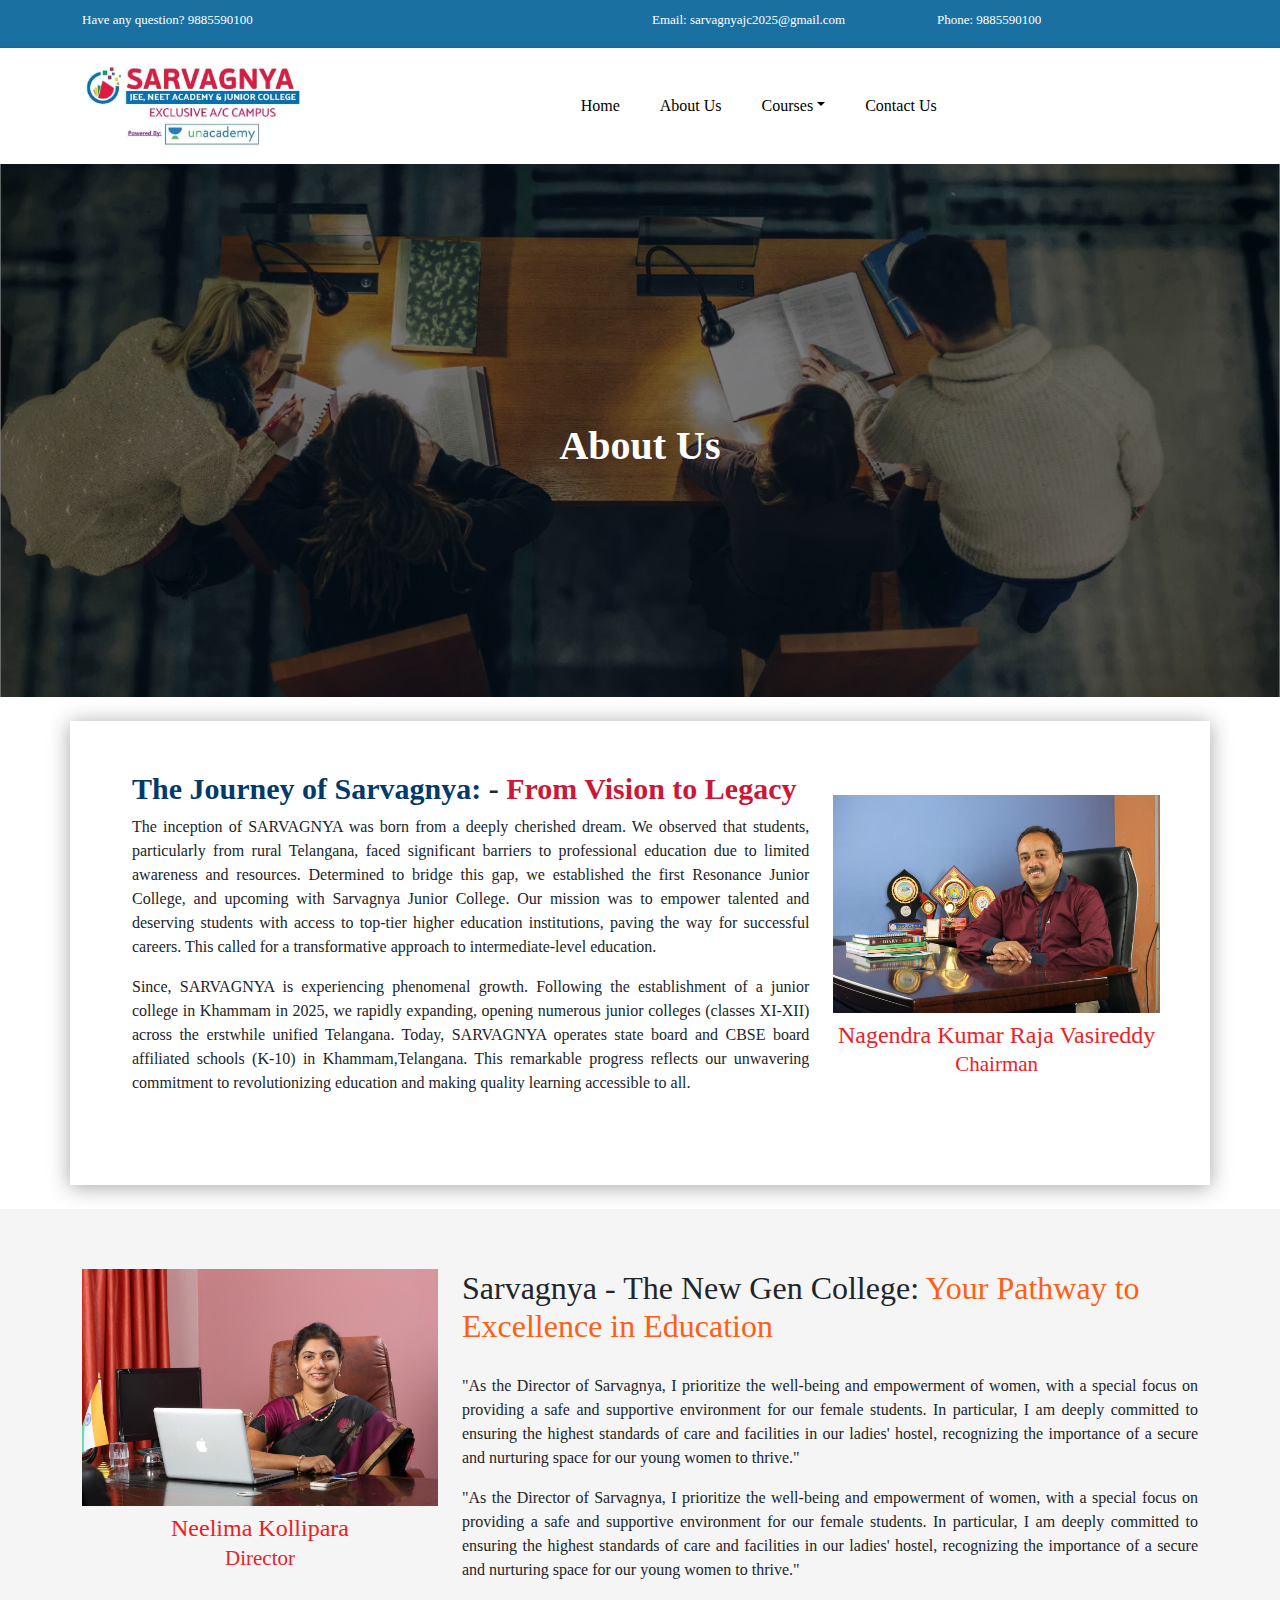
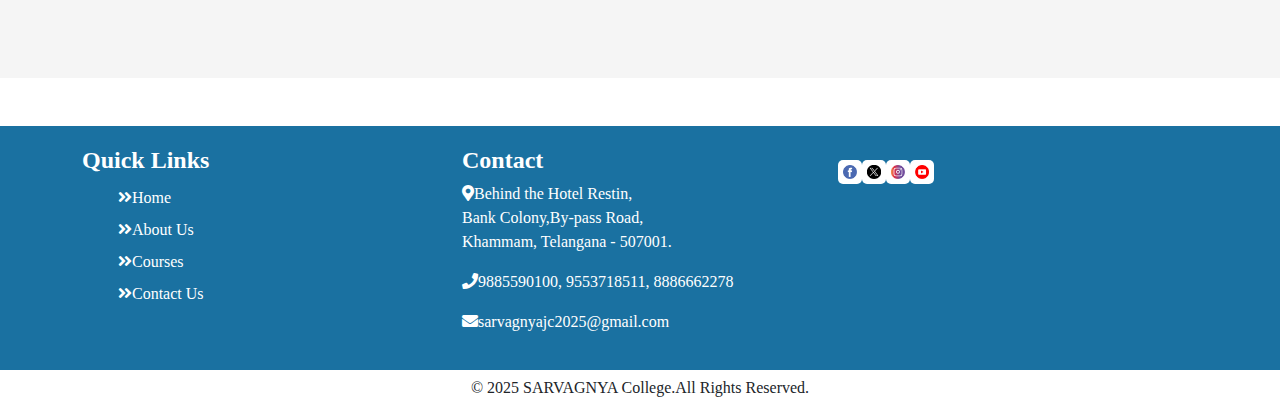
==== commit cd522f57: "updated" ====
--- a/about.html
+++ b/about.html
@@ -7,46 +7,13 @@
   <meta name="viewport" content="width=device-width, initial-scale=1">
 
  <!-- Include All CSS here-->
- <link rel="stylesheet" type="text/css" href="css/bootstrap.css" />
- <link rel="stylesheet" type="text/css" href="css/fontawesome-all.css" />
- <link rel="stylesheet" type="text/css" href="css/line-awesome.css" />
- <link rel="stylesheet" type="text/css" href="css/icofont.css" />
- <link rel="stylesheet" type="text/css" href="css/owl.carousel.min.css" />
- <link rel="stylesheet" type="text/css" href="css/owl.theme.default.min.css" />
- <link rel="stylesheet" type="text/css" href="css/slick.css" />
- <link rel="stylesheet" type="text/css" href="css/animate.css" />
- <link rel="stylesheet" type="text/css" href="css/magnific-popup.css" />
- <link rel="stylesheet" type="text/css" href="css/preset.css" />
- <link rel="stylesheet" type="text/css" href="css/settings.css" />
- <link rel="stylesheet" type="text/css" href="css/navigation.css" />
- <link rel="stylesheet" type="text/css" href="css/theme.css" />
- <link rel="stylesheet" type="text/css" href="css/responsive.css" />
- <link rel="stylesheet" type="text/css" href="css/presets/color1.css" id="colorChange" />
- <!-- new -->
  <link rel="stylesheet" type="text/css" href="css/styles.css" />
  <link rel="stylesheet" href="https://cdn.jsdelivr.net/npm/bootstrap@5.3.3/dist/css/bootstrap.min.css">
  <link rel="stylesheet" href="https://cdnjs.cloudflare.com/ajax/libs/font-awesome/5.15.4/css/all.min.css">
-
- <link href="https://cdn.jsdelivr.net/npm/bootstrap@5.3.3/dist/css/bootstrap.min.css" rel="stylesheet">
-<link rel="stylesheet" href="https://cdnjs.cloudflare.com/ajax/libs/font-awesome/5.15.4/css/all.min.css">
 <script src="https://cdn.jsdelivr.net/npm/bootstrap@5.3.3/dist/js/bootstrap.bundle.min.js"></script>
- <!-- new -->
  <!-- End Include All CSS -->
  <!-- Favicon Icon -->
  <link rel="icon" type="image/png" href="images/favicon.png">
- <!-- Google tag (gtag.js) -->
- <script async src="https://www.googletagmanager.com/gtag/js?id=G-YF8YZ9N89V"></script>
- <script>
-     window.dataLayer = window.dataLayer || [];
-     function gtag() { dataLayer.push(arguments); }
-     gtag('js', new Date());
-
-     gtag('config', 'G-YF8YZ9N89V');
- </script>
-
-
-  <link rel="icon" type="image/png" href="images/favicon.png">
-
 
   <style>
     body {
@@ -54,7 +21,7 @@
     }
 
     .top-navbar {
-      background-color: #023a6b;
+      background-color: #1a71a1;
       color: #ffffff;
       padding: 10px 0;
       font-size: small;
@@ -235,7 +202,7 @@
 
     .footer {
       /* background-color: #01449a; */
-      background-color: #023a6b;
+      background-color: #1a71a1;
       padding: 20px;
 
     }
@@ -300,7 +267,7 @@
 
   <nav class="navbar navbar-expand-sm">
     <div class="container">
-      <a class="navbar-brand" href="#"><img src="images/logo.png" alt="College Logo" width="222px" height="60px"></a>
+      <a class="navbar-brand" href="#"><img src="images/logo.jpeg" alt="College Logo"  height="90px"></a>
       <button class="navbar-toggler" type="button" data-bs-toggle="collapse" data-bs-target="#collapsibleNavbar">
         <span class="navbar-toggler-icon"></span>
       </button>
@@ -312,17 +279,14 @@
           <li class="nav-item">
             <a class="nav-link" href="about.html">About Us</a>
           </li>
-          <!-- <li class="nav-item">
-          <a class="nav-link" href="#">Courses</a>
-        </li> -->
 
           <li class="nav-item dropdown">
             <a class="nav-link dropdown-toggle" href="#" role="button" data-bs-toggle="dropdown">Courses</a>
             <ul class="dropdown-menu">
-              <li><a class="dropdown-item" href="#">IIT-JEE</a></li>
-              <li><a class="dropdown-item" href="#">NEET</a></li>
-              <li><a class="dropdown-item" href="#">MPC</a></li>
-              <li><a class="dropdown-item" href="#">BIPC</a></li>
+              <li><a class="dropdown-item" href="iit.html">IIT-JEE</a></li>
+              <li><a class="dropdown-item" href="neet.html">NEET</a></li>
+              <li><a class="dropdown-item" href="mpc.html">MPC</a></li>
+              <li><a class="dropdown-item" href="bipc.html">BIPC</a></li>
 
 
             </ul>
@@ -349,10 +313,10 @@
   <div class="image-container">
     <img src="images/about.jpg" alt="Sample Image" class="background-image img-fluid">
     <div class="overlay"></div>
-    <!-- <div class="content">
-      <h1>Turning Aspirants into Achievers</h1>
-      <img src="images/unacademy.png">
-    </div> -->
+    <div class="content">
+      <h1><b>About Us</b></h1>
+      
+    </div>
   </div>
 
 
@@ -447,8 +411,8 @@
           <h4>Quick Links</h4>
           <ul>
             <li><i class="fas fa-angle-double-right mr-2"></i><a href="index.html">Home</a></li>
-            <li><i class="fas fa-angle-double-right mr-2"></i><a href="about-us.html">About Us</a></li>
-            <li><i class="fas fa-angle-double-right mr-2"></i><a href="programs.html">Courses</a></li>
+            <li><i class="fas fa-angle-double-right mr-2"></i><a href="about.html">About Us</a></li>
+            <li><i class="fas fa-angle-double-right mr-2"></i><a href="#">Courses</a></li>
             <li><i class="fas fa-angle-double-right mr-2"></i><a href="contact-us.html">Contact Us</a></li>
 
           </ul>
@@ -456,7 +420,7 @@
         <div class="col-md-4">
           <h4>Contact</h4>
           <p>
-            <i class="fas fa-map-marker-alt mr-2"></i>Behind the Restin Hotel,<br>
+            <i class="fas fa-map-marker-alt mr-2"></i>Behind the Hotel Restin,<br>
             Bank Colony,By-pass Road, <br>
             Khammam, Telangana - 507001.<br>
           </p>
--- a/css/styles.css
+++ b/css/styles.css
@@ -136,7 +136,7 @@
 .commonSection {
     padding: 120px 0;
     position: relative;
-    background: #ddd !important;
+    /* background: #ddd !important; */
 }
 
 /* programs */
@@ -187,8 +187,12 @@
 
 /* contact */
 .ib5_inner {
-    max-height:248px !important;
-
+    min-height:276px !important;
+
+}
+
+.ib5_inner p span {
+    color:red !important;
 }
 
 
